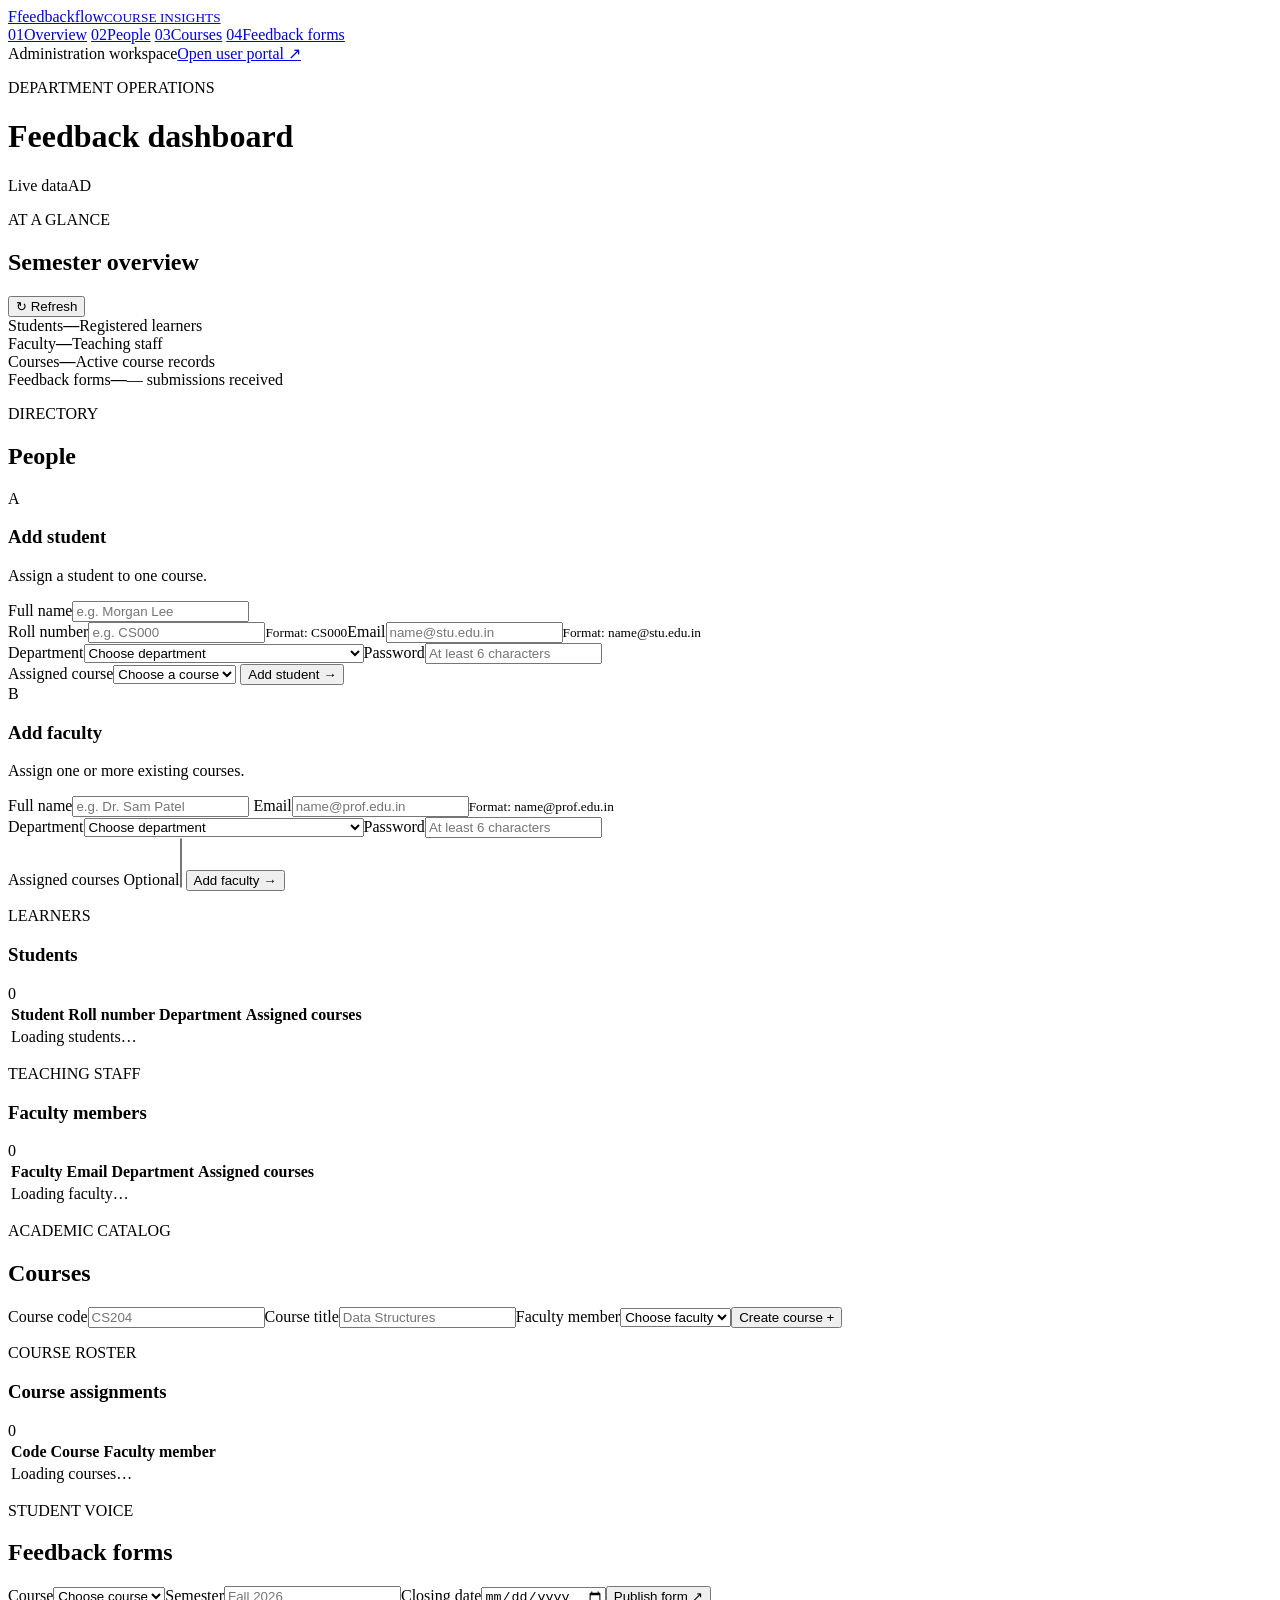
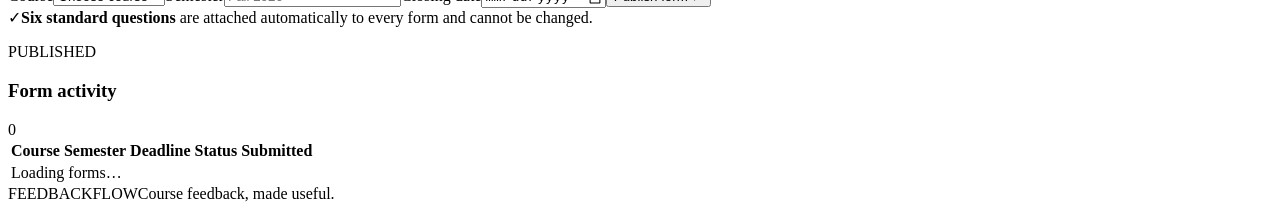
==== src/main/resources/static/admin.html @ 16956d76 "Initial commit" ====
<!doctype html>
<html lang="en">
<head>
  <meta charset="utf-8">
  <meta name="viewport" content="width=device-width, initial-scale=1">
  <meta name="theme-color" content="#f5f7f4">
  <title>Administration | Feedbackflow</title>
  <link rel="stylesheet" href="/style.css">
  <script src="/admin.js" defer></script>
</head>
<body class="admin-page">
  <div class="app-shell">
    <aside class="sidebar">
      <a class="brand" href="/admin.html"><span class="brand-mark">F</span><span>feedbackflow<small>COURSE INSIGHTS</small></span></a>
      <nav class="side-nav" aria-label="Administrator navigation">
        <a class="active" href="#overview"><span>01</span>Overview</a>
        <a href="#people"><span>02</span>People</a>
        <a href="#courses"><span>03</span>Courses</a>
        <a href="#forms"><span>04</span>Feedback forms</a>
      </nav>
      <div class="sidebar-bottom"><span class="status-dot"></span> Administration workspace<a href="/index.html">Open user portal <span aria-hidden="true">↗</span></a></div>
    </aside>
    <main class="workspace">
      <header class="topbar"><div><p class="eyebrow">DEPARTMENT OPERATIONS</p><h1>Feedback dashboard</h1></div><div class="topbar-meta"><span class="live-tag"><span class="status-dot"></span> Live data</span><span class="avatar">AD</span></div></header>
      <div id="notice" class="notice" role="status" aria-live="polite" hidden></div>
      <section id="overview" class="section-block">
        <div class="section-heading"><div><p class="eyebrow">AT A GLANCE</p><h2>Semester overview</h2></div><button class="button button-quiet" id="refresh-all" type="button"><span aria-hidden="true">↻</span> Refresh</button></div>
        <div class="metric-grid">
          <article class="metric"><span class="metric-label">Students</span><strong id="metric-students">—</strong><span class="metric-foot">Registered learners</span></article>
          <article class="metric"><span class="metric-label">Faculty</span><strong id="metric-faculties">—</strong><span class="metric-foot">Teaching staff</span></article>
          <article class="metric"><span class="metric-label">Courses</span><strong id="metric-courses">—</strong><span class="metric-foot">Active course records</span></article>
          <article class="metric metric-accent"><span class="metric-label">Feedback forms</span><strong id="metric-forms">—</strong><span class="metric-foot"><span id="metric-filled">—</span> submissions received</span></article>
        </div>
      </section>

      <section id="people" class="section-block">
        <div class="section-heading"><div><p class="eyebrow">DIRECTORY</p><h2>People</h2></div></div>
        <div class="split-layout">
          <form id="student-form" class="form-panel">
            <div class="panel-heading"><div><span class="panel-index">A</span><div><h3>Add student</h3><p>Assign a student to one course.</p></div></div></div>
            <label>Full name<input name="name" required autocomplete="name" placeholder="e.g. Morgan Lee"></label>
            <div class="field-row"><label>Roll number<input name="rollNumber" required pattern="(CS|ME|CE|EC|EE)[0-9]{3}" autocomplete="off" placeholder="e.g. CS000"><small id="student-roll-help" class="field-help">Format: CS000</small></label><label>Email<input name="email" type="email" required autocomplete="email" pattern="[A-Za-z0-9._%+\-]+@stu\.edu\.in" placeholder="name@stu.edu.in"><small class="field-help">Format: name@stu.edu.in</small></label></div>
            <div class="field-row"><label>Department<select name="department" required><option value="">Choose department</option><option>Computer Science and Engineering</option><option>Mechanical Engineering</option><option>Civil Engineering</option><option>Electronics and communication engineering</option><option>Electronics and Electrical Engineering</option></select></label><label>Password<input name="password" type="password" required autocomplete="new-password" minlength="6" placeholder="At least 6 characters"></label></div>
            <label>Assigned course<select name="assignedCourseId" required><option value="">Choose a course</option></select></label>
            <button class="button button-primary" type="submit">Add student <span aria-hidden="true">→</span></button>
          </form>
          <form id="faculty-form" class="form-panel">
            <div class="panel-heading"><div><span class="panel-index panel-index-coral">B</span><div><h3>Add faculty</h3><p>Assign one or more existing courses.</p></div></div></div>
            <label>Full name<input name="name" required autocomplete="name" placeholder="e.g. Dr. Sam Patel"></label>
            <label>Email<input name="email" type="email" required autocomplete="email" pattern="[A-Za-z0-9._%+\-]+@prof\.edu\.in" placeholder="name@prof.edu.in"><small class="field-help">Format: name@prof.edu.in</small></label>
            <div class="field-row"><label>Department<select name="department" required><option value="">Choose department</option><option>Computer Science and Engineering</option><option>Mechanical Engineering</option><option>Civil Engineering</option><option>Electronics and communication engineering</option><option>Electronics and Electrical Engineering</option></select></label><label>Password<input name="password" type="password" required autocomplete="new-password" minlength="6" placeholder="At least 6 characters"></label></div>
            <label>Assigned courses <span class="label-note">Optional</span><select name="assignedCourseIds" multiple size="3" aria-label="Assigned courses"></select></label>
            <button class="button button-primary button-coral" type="submit">Add faculty <span aria-hidden="true">→</span></button>
          </form>
        </div>
        <div class="table-panel"><div class="table-title"><div><p class="eyebrow">LEARNERS</p><h3>Students</h3></div><span class="count-badge" id="student-count">0</span></div><div class="table-scroll"><table><thead><tr><th>Student</th><th>Roll number</th><th>Department</th><th>Assigned courses</th><th></th></tr></thead><tbody id="students-body"><tr><td colspan="5" class="empty-cell">Loading students…</td></tr></tbody></table></div></div>
        <div class="table-panel"><div class="table-title"><div><p class="eyebrow">TEACHING STAFF</p><h3>Faculty members</h3></div><span class="count-badge" id="faculty-count">0</span></div><div class="table-scroll"><table><thead><tr><th>Faculty</th><th>Email</th><th>Department</th><th>Assigned courses</th><th></th></tr></thead><tbody id="faculties-body"><tr><td colspan="5" class="empty-cell">Loading faculty…</td></tr></tbody></table></div></div>
      </section>

      <section id="courses" class="section-block">
        <div class="section-heading"><div><p class="eyebrow">ACADEMIC CATALOG</p><h2>Courses</h2></div></div>
        <form id="course-form" class="inline-form form-panel">
          <label>Course code<input name="courseCode" required placeholder="CS204"></label><label>Course title<input name="title" required placeholder="Data Structures"></label><label>Faculty member<select name="facultyId" required><option value="">Choose faculty</option></select></label><button class="button button-primary" type="submit">Create course <span aria-hidden="true">+</span></button>
        </form>
        <div class="table-panel"><div class="table-title"><div><p class="eyebrow">COURSE ROSTER</p><h3>Course assignments</h3></div><span class="count-badge" id="course-count">0</span></div><div class="table-scroll"><table><thead><tr><th>Code</th><th>Course</th><th>Faculty member</th></tr></thead><tbody id="courses-body"><tr><td colspan="3" class="empty-cell">Loading courses…</td></tr></tbody></table></div></div>
      </section>

      <section id="forms" class="section-block section-last">
        <div class="section-heading"><div><p class="eyebrow">STUDENT VOICE</p><h2>Feedback forms</h2></div></div>
        <form id="feedback-form" class="inline-form form-panel">
          <label>Course<select name="courseId" required><option value="">Choose course</option></select></label><label>Semester<input name="semester" required placeholder="Fall 2026"></label><label>Closing date<input name="closingDate" type="date" required></label><button class="button button-primary button-coral" type="submit">Publish form <span aria-hidden="true">↗</span></button>
        </form>
        <div class="fixed-note"><span aria-hidden="true">✓</span><span><strong>Six standard questions</strong> are attached automatically to every form and cannot be changed.</span></div>
        <div class="table-panel"><div class="table-title"><div><p class="eyebrow">PUBLISHED</p><h3>Form activity</h3></div><span class="count-badge" id="form-count">0</span></div><div class="table-scroll"><table><thead><tr><th>Course</th><th>Semester</th><th>Deadline</th><th>Status</th><th>Submitted</th><th></th></tr></thead><tbody id="forms-body"><tr><td colspan="6" class="empty-cell">Loading forms…</td></tr></tbody></table></div></div>
      </section>
      <footer class="page-footer"><span>FEEDBACKFLOW</span><span>Course feedback, made useful.</span></footer>
    </main>
  </div>
</body>
</html>
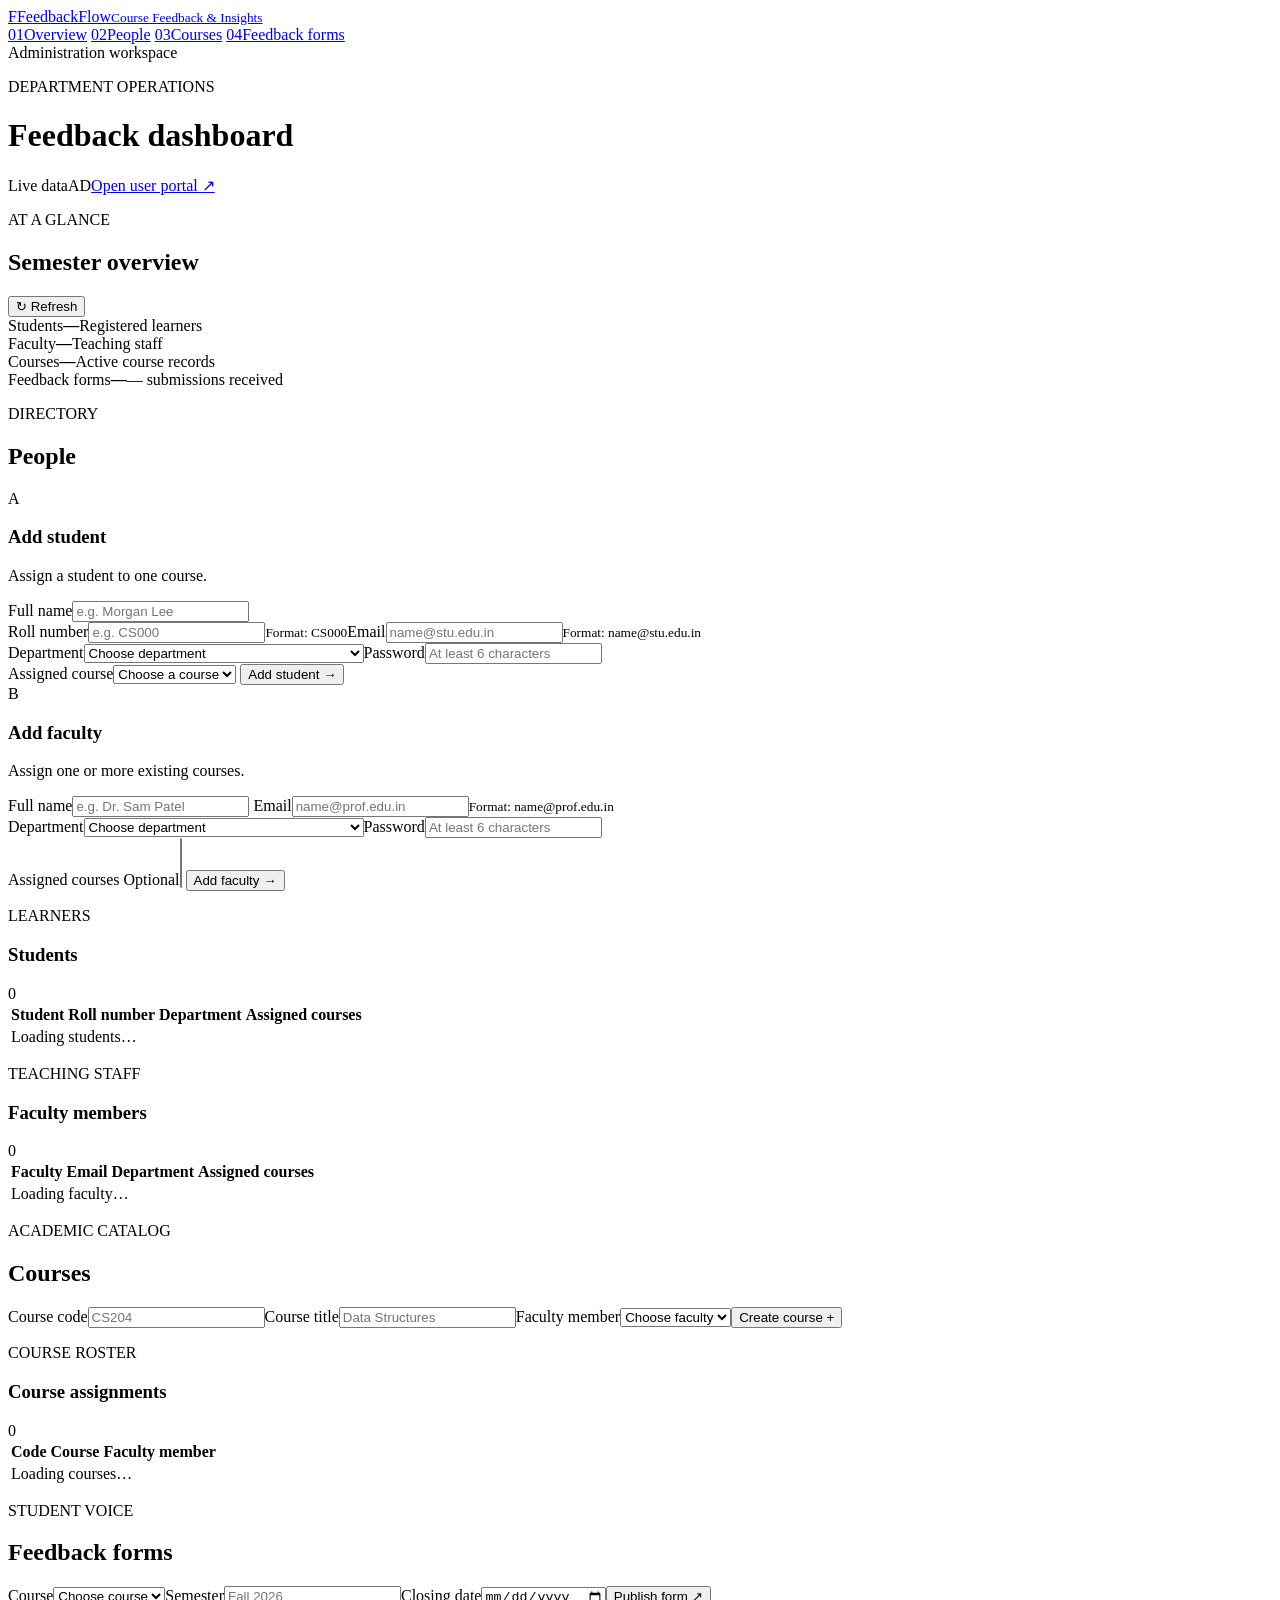
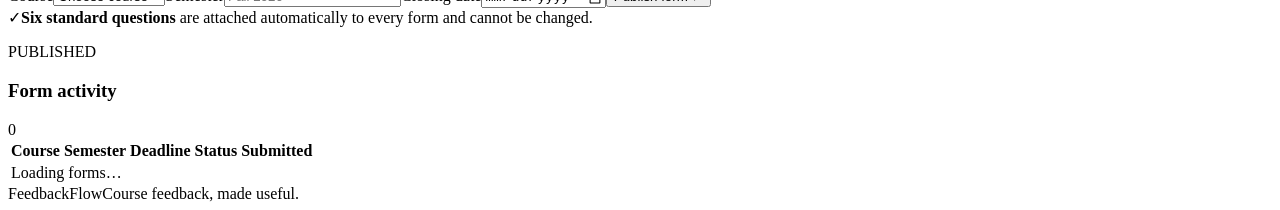
==== commit 873ee529: "updated Login button placements" ====
--- a/src/main/resources/static/admin.html
+++ b/src/main/resources/static/admin.html
@@ -4,24 +4,24 @@
   <meta charset="utf-8">
   <meta name="viewport" content="width=device-width, initial-scale=1">
   <meta name="theme-color" content="#f5f7f4">
-  <title>Administration | Feedbackflow</title>
+  <title>FeedbackFlow Admin | Course Feedback &amp; Insights</title>
   <link rel="stylesheet" href="/style.css">
   <script src="/admin.js" defer></script>
 </head>
 <body class="admin-page">
   <div class="app-shell">
     <aside class="sidebar">
-      <a class="brand" href="/admin.html"><span class="brand-mark">F</span><span>feedbackflow<small>COURSE INSIGHTS</small></span></a>
+      <a class="brand" href="/admin.html"><span class="brand-mark">F</span><span>FeedbackFlow<small>Course Feedback &amp; Insights</small></span></a>
       <nav class="side-nav" aria-label="Administrator navigation">
         <a class="active" href="#overview"><span>01</span>Overview</a>
         <a href="#people"><span>02</span>People</a>
         <a href="#courses"><span>03</span>Courses</a>
         <a href="#forms"><span>04</span>Feedback forms</a>
       </nav>
-      <div class="sidebar-bottom"><span class="status-dot"></span> Administration workspace<a href="/index.html">Open user portal <span aria-hidden="true">↗</span></a></div>
+      <div class="sidebar-bottom"><span class="status-dot"></span> Administration workspace</div>
     </aside>
     <main class="workspace">
-      <header class="topbar"><div><p class="eyebrow">DEPARTMENT OPERATIONS</p><h1>Feedback dashboard</h1></div><div class="topbar-meta"><span class="live-tag"><span class="status-dot"></span> Live data</span><span class="avatar">AD</span></div></header>
+      <header class="topbar"><div><p class="eyebrow">DEPARTMENT OPERATIONS</p><h1>Feedback dashboard</h1></div><div class="topbar-meta"><span class="live-tag"><span class="status-dot"></span> Live data</span><span class="avatar">AD</span><a class="button button-quiet portal-shortcut" href="/index.html">Open user portal <span aria-hidden="true">↗</span></a></div></header>
       <div id="notice" class="notice" role="status" aria-live="polite" hidden></div>
       <section id="overview" class="section-block">
         <div class="section-heading"><div><p class="eyebrow">AT A GLANCE</p><h2>Semester overview</h2></div><button class="button button-quiet" id="refresh-all" type="button"><span aria-hidden="true">↻</span> Refresh</button></div>
@@ -73,7 +73,7 @@
         <div class="fixed-note"><span aria-hidden="true">✓</span><span><strong>Six standard questions</strong> are attached automatically to every form and cannot be changed.</span></div>
         <div class="table-panel"><div class="table-title"><div><p class="eyebrow">PUBLISHED</p><h3>Form activity</h3></div><span class="count-badge" id="form-count">0</span></div><div class="table-scroll"><table><thead><tr><th>Course</th><th>Semester</th><th>Deadline</th><th>Status</th><th>Submitted</th><th></th></tr></thead><tbody id="forms-body"><tr><td colspan="6" class="empty-cell">Loading forms…</td></tr></tbody></table></div></div>
       </section>
-      <footer class="page-footer"><span>FEEDBACKFLOW</span><span>Course feedback, made useful.</span></footer>
+      <footer class="page-footer"><span>FeedbackFlow</span><span>Course feedback, made useful.</span></footer>
     </main>
   </div>
 </body>
